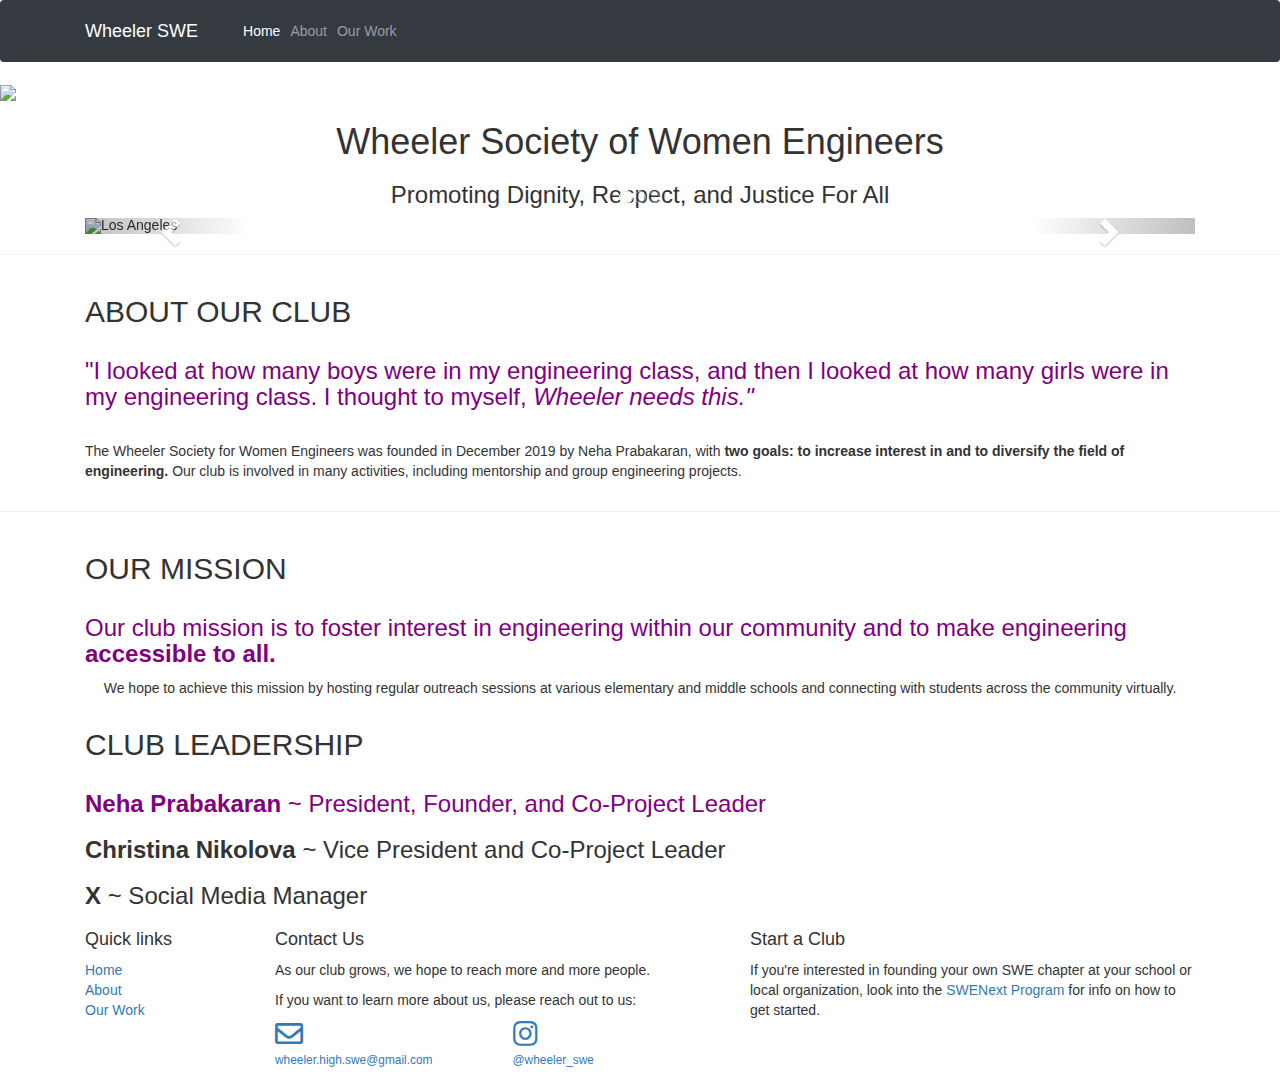
==== about.html @ 07c8a75a "Update about.html" ====
<!DOCTYPE html>
<html lang="en">
    <head>
        <title>About - Wheeler SWE</title>
        <script
  src="https://code.jquery.com/jquery-3.5.1.min.js"
  integrity="sha256-9/aliU8dGd2tb6OSsuzixeV4y/faTqgFtohetphbbj0="
  crossorigin="anonymous"></script>
        <link rel="stylesheet" href="https://stackpath.bootstrapcdn.com/bootstrap/4.5.0/css/bootstrap.min.css">
        <script src="https://stackpath.bootstrapcdn.com/bootstrap/4.5.0/js/bootstrap.min.js"></script>
        <link rel="stylesheet" href="https://cdnjs.cloudflare.com/ajax/libs/font-awesome/5.13.0/css/all.min.css">
        <link rel="stylesheet" href="style.css">
        <meta name="viewport" content="width=device-width, initial-scale=1.0">
        <meta charset="UTF-8">
	    <meta name="viewport" content="width=device-width, initial-scale=1">
	    <script src="https://ajax.googleapis.com/ajax/libs/jquery/3.5.1/jquery.min.js"></script>
	    <script src="https://maxcdn.bootstrapcdn.com/bootstrap/3.4.1/js/bootstrap.min.js"></script>
		<link rel="stylesheet" href="https://maxcdn.bootstrapcdn.com/bootstrap/3.4.1/css/bootstrap.min.css">
    </head>
    <body>
        
		<!-- NAVBAR -->
        <nav class="navbar navbar-expand-lg navbar-dark bg-dark">
            <div class="container">
                <a class="navbar-brand" href="#">Wheeler SWE</a>
                <button class="navbar-toggler" type="button" data-toggle="collapse" data-target="#navToggle" aria-controls="navToggle" aria-expanded="false" aria-label="Toggle navigation">
                    <span class="navbar-toggler-icon"></span>
                </button>
            
                <div class="collapse navbar-collapse" id="navToggle" style="text-align:right">
                    <ul class="navbar-nav ml-auto">
                        <li class="nav-item active">
                            <a class="nav-link" href="#">Home <span class="sr-only">(current)</span></a>
                        </li>
                        <li class="nav-item">
                            <a class="nav-link" href="#">About</a>
                        </li>
                        <li class="nav-item">
                            <a class="nav-link" href="#">Our Work</a>
                        </li>
                    </ul>
                </div>
            </div>
        </nav>

        <!-- SPLASH HEADER -->
        <div class="splash-header">
            <img src="media/pexels-photo-1181263.jpeg">
            <div class="gradient"></div>
            <div class="hero-text" style="text-align:center;">
                <h1>Wheeler Society of Women Engineers</h1>
                <h3>Promoting Dignity, Respect, and Justice For All</h3>
            </div>
        </div>
		
        <!-- CLUB PICTURE SLIDESHOW -->
        <div class="container">
			<div id="myCarousel" class="carousel slide" data-ride="carousel">
			<!-- Indicators -->
			<ol class="carousel-indicators">
			  <li data-target="#myCarousel" data-slide-to="0" class="active"></li>
			  <li data-target="#myCarousel" data-slide-to="1"></li>
			  <li data-target="#myCarousel" data-slide-to="2"></li>
			</ol>

			<!-- Wrapper for slides -->
			<div class="carousel-inner">
			  <div class="item active">
				<img src="https://via.placeholder.com/350x150.png" alt="Los Angeles" style="width:100%;">
			  </div>

			  <div class="item">
				<img src="https://via.placeholder.com/350x150.png" alt="SWE" style="width:100%;">
			  </div>

			  <div class="item">
				<img src="https://via.placeholder.com/350x150.png" alt="New york" style="width:100%;">
			  </div>
			</div>

			<!-- Left and right controls -->
			<a class="left carousel-control" href="#myCarousel" data-slide="prev">
			  <span class="glyphicon glyphicon-chevron-left"></span>
			  <span class="sr-only">Previous</span>
			</a>
			<a class="right carousel-control" href="#myCarousel" data-slide="next">
			  <span class="glyphicon glyphicon-chevron-right"></span>
			  <span class="sr-only">Next</span>
			</a>
			</div>
		</div>
		
		<hr>
		
        <!-- ABOUT OUR CLUB SECTION -->
		<div class="about-engineering container body-section">
			<div class="row">
                <div class="col-md-12">
                    <h2>ABOUT OUR CLUB</h2>
                </div>
            </div>
            <div class="row">
                <div class="col-md-12">
                    <h3 style="color:purple">"I looked at how many boys were in my engineering class, and then I looked at how many girls were in my engineering class. I thought to myself, <i>Wheeler needs this."</i></h3>
                    <br>
                    <p>The Wheeler Society for Women Engineers was founded in December 2019 by Neha Prabakaran, with <b>two goals: to increase interest in and to diversify the field of engineering. </b>Our club is involved in many activities, including mentorship and group engineering projects.</p>
                </div>
            </div>
        </div>

        <hr>

        <!-- OUR MISSION SECTION -->
        <div class="what-we-do container body-section">
            <div class="row">
                <div class="col-md-12">
                    <h2>OUR MISSION</h2>
                </div>
            </div>
            <div class="row">
                <div class="col-md-12">
                    <h3 style="color:purple">Our club mission is to foster interest in engineering within our community and to make engineering <b>accessible to all.</b></h3>
					<p style="text-align:center">We hope to achieve this mission by hosting regular outreach sessions at various elementary and middle schools and connecting with students across the community virtually. </p>
                </div>
            </div>
        </div>
		
		<!-- LEADERSHIP SECTION -->
        <div class="what-we-do container body-section">
            <div class="row">
                <div class="col-md-12">
                    <h2>CLUB LEADERSHIP</h2>
                </div>
            </div>
            <div class="row">
                <div class="col-md-12">
                    <h3 style="color:purple"><b>Neha Prabakaran</b> ~ President, Founder, and Co-Project Leader</h3>
					<h3><b>Christina Nikolova</b> ~ Vice President and Co-Project Leader</h3>
					<h3><b>X</b> ~ Social Media Manager</h3>
                </div>
            </div>
        </div>

        <!-- FOOTER -->
        <footer>
            <div class="container">
                <div class="row">
                    <div class="col-md-2">
                        <h4>Quick links</h4>
                        <a href="#">Home</a>
                        <br>
                        <a href="#">About</a>
                        <br>
                        <a href="#">Our Work</a>
                        <br>
                        <br>
                    </div>
                    <div class="col-md-5">
                        <h4>Contact Us</h4>
                        <p>As our club grows, we hope to reach more and more people.</p>
                        <p>If you want to learn more about us, please reach out to us:</p>
                        <div class="row contact-icons">
                            <div class="col-md-6 contact-icon">
                                <a target="_blank" href="mailto:wheeler.high.swe@gmail.com">
                                    <i class="far fa-envelope fa-2x" aria-hidden="true"></i>
                                    <br>
                                    <small>wheeler.high.swe@gmail.com</small>
                                </a>
                            </div>
                            <div class="col-md-6 contact-icon">
                                <a target="_blank" href="https://www.instagram.com/wheeler_swe/">
                                    <i class="fab fa-instagram fa-2x" aria-hidden="true"></i>
                                    <br>
                                    <small>@wheeler_swe</small>
                                </a>
                            </div>
                        </div>
                        <br>
                    </div>
                    <div class="col-md-5">
                        <h4>Start a Club</h4>
                        <p>If you're interested in founding your own SWE chapter at your school or local organization, look into the <a href="https://swe.org/k-12-outreach/youth-programs/">SWENext Program</a> for info on how to get started.</p>
                    </div>
                </div>
            </div>
        </footer>
    </body>
</html>
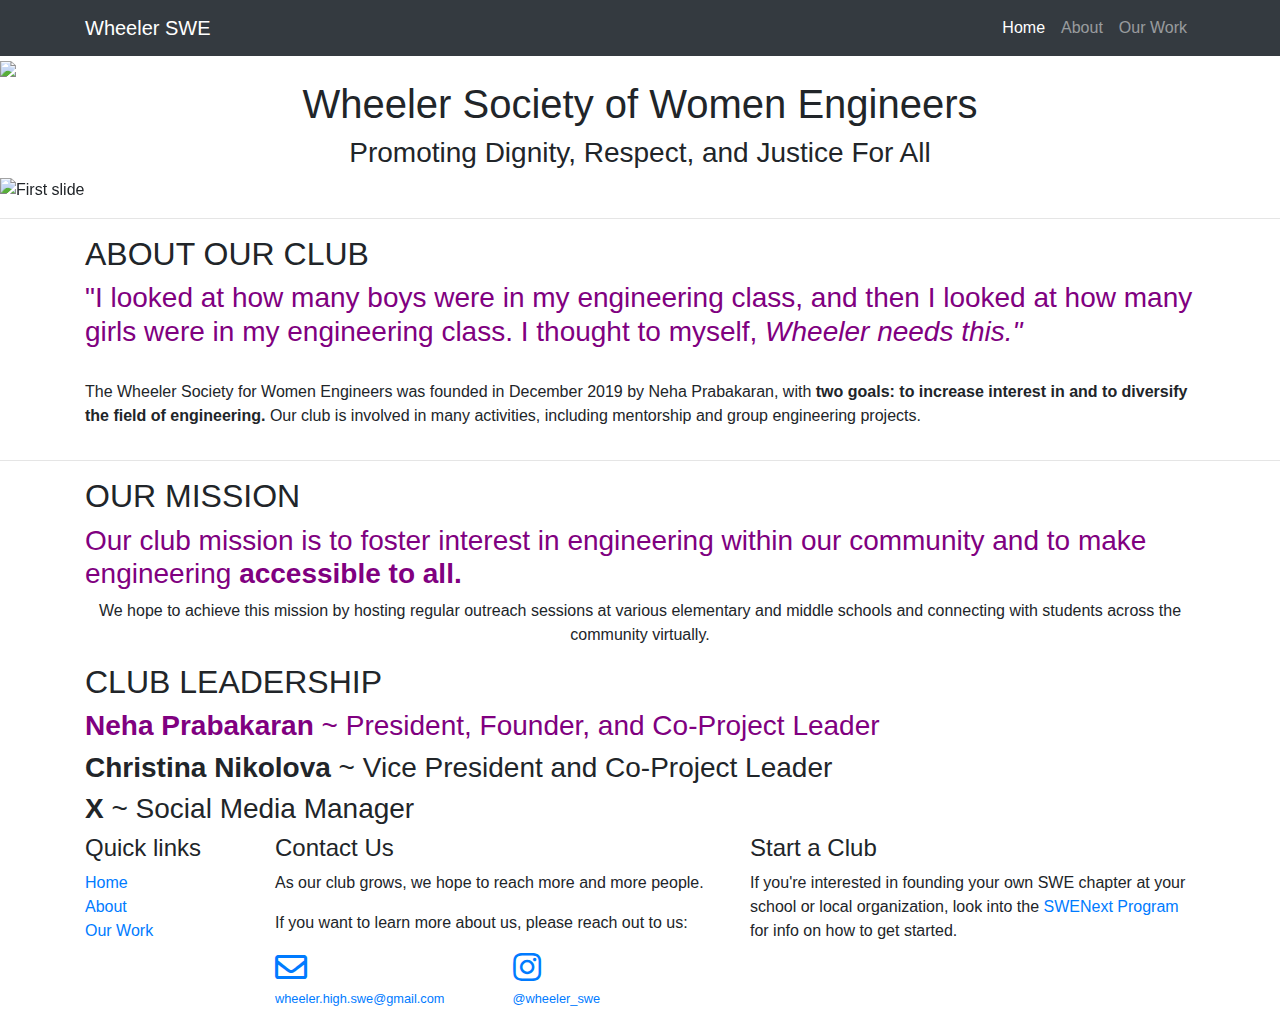
==== commit 3c72c7b6: "Update about.html" ====
--- a/about.html
+++ b/about.html
@@ -9,13 +9,10 @@
         <link rel="stylesheet" href="https://stackpath.bootstrapcdn.com/bootstrap/4.5.0/css/bootstrap.min.css">
         <script src="https://stackpath.bootstrapcdn.com/bootstrap/4.5.0/js/bootstrap.min.js"></script>
         <link rel="stylesheet" href="https://cdnjs.cloudflare.com/ajax/libs/font-awesome/5.13.0/css/all.min.css">
-        <link rel="stylesheet" href="style.css">
         <meta name="viewport" content="width=device-width, initial-scale=1.0">
         <meta charset="UTF-8">
 	    <meta name="viewport" content="width=device-width, initial-scale=1">
-	    <script src="https://ajax.googleapis.com/ajax/libs/jquery/3.5.1/jquery.min.js"></script>
-	    <script src="https://maxcdn.bootstrapcdn.com/bootstrap/3.4.1/js/bootstrap.min.js"></script>
-		<link rel="stylesheet" href="https://maxcdn.bootstrapcdn.com/bootstrap/3.4.1/css/bootstrap.min.css">
+		<link rel="stylesheet" href="style.css">
     </head>
     <body>
         
@@ -54,40 +51,26 @@
         </div>
 		
         <!-- CLUB PICTURE SLIDESHOW -->
-        <div class="container">
-			<div id="myCarousel" class="carousel slide" data-ride="carousel">
-			<!-- Indicators -->
-			<ol class="carousel-indicators">
-			  <li data-target="#myCarousel" data-slide-to="0" class="active"></li>
-			  <li data-target="#myCarousel" data-slide-to="1"></li>
-			  <li data-target="#myCarousel" data-slide-to="2"></li>
-			</ol>
-
-			<!-- Wrapper for slides -->
-			<div class="carousel-inner">
-			  <div class="item active">
-				<img src="https://via.placeholder.com/350x150.png" alt="Los Angeles" style="width:100%;">
-			  </div>
-
-			  <div class="item">
-				<img src="https://via.placeholder.com/350x150.png" alt="SWE" style="width:100%;">
-			  </div>
-
-			  <div class="item">
-				<img src="https://via.placeholder.com/350x150.png" alt="New york" style="width:100%;">
-			  </div>
+        <div id="carouselExampleControls" class="carousel slide" data-ride="carousel">
+		  <div class="carousel-inner">
+			<div class="carousel-item active">
+			  <img class="d-block w-100" src="https://via.placeholder.com/350x150.png" alt="First slide">
 			</div>
-
-			<!-- Left and right controls -->
-			<a class="left carousel-control" href="#myCarousel" data-slide="prev">
-			  <span class="glyphicon glyphicon-chevron-left"></span>
-			  <span class="sr-only">Previous</span>
-			</a>
-			<a class="right carousel-control" href="#myCarousel" data-slide="next">
-			  <span class="glyphicon glyphicon-chevron-right"></span>
-			  <span class="sr-only">Next</span>
-			</a>
+			<div class="carousel-item">
+			  <img class="d-block w-100" src="https://via.placeholder.com/350x150.png" alt="Second slide">
 			</div>
+			<div class="carousel-item">
+			  <img class="d-block w-100" src="https://via.placeholder.com/350x150.png" alt="Third slide">
+			</div>
+		  </div>
+		  <a class="carousel-control-prev" href="#carouselExampleControls" role="button" data-slide="prev">
+			<span class="carousel-control-prev-icon" aria-hidden="true"></span>
+			<span class="sr-only">Previous</span>
+		  </a>
+		  <a class="carousel-control-next" href="#carouselExampleControls" role="button" data-slide="next">
+			<span class="carousel-control-next-icon" aria-hidden="true"></span>
+			<span class="sr-only">Next</span>
+		  </a>
 		</div>
 		
 		<hr>
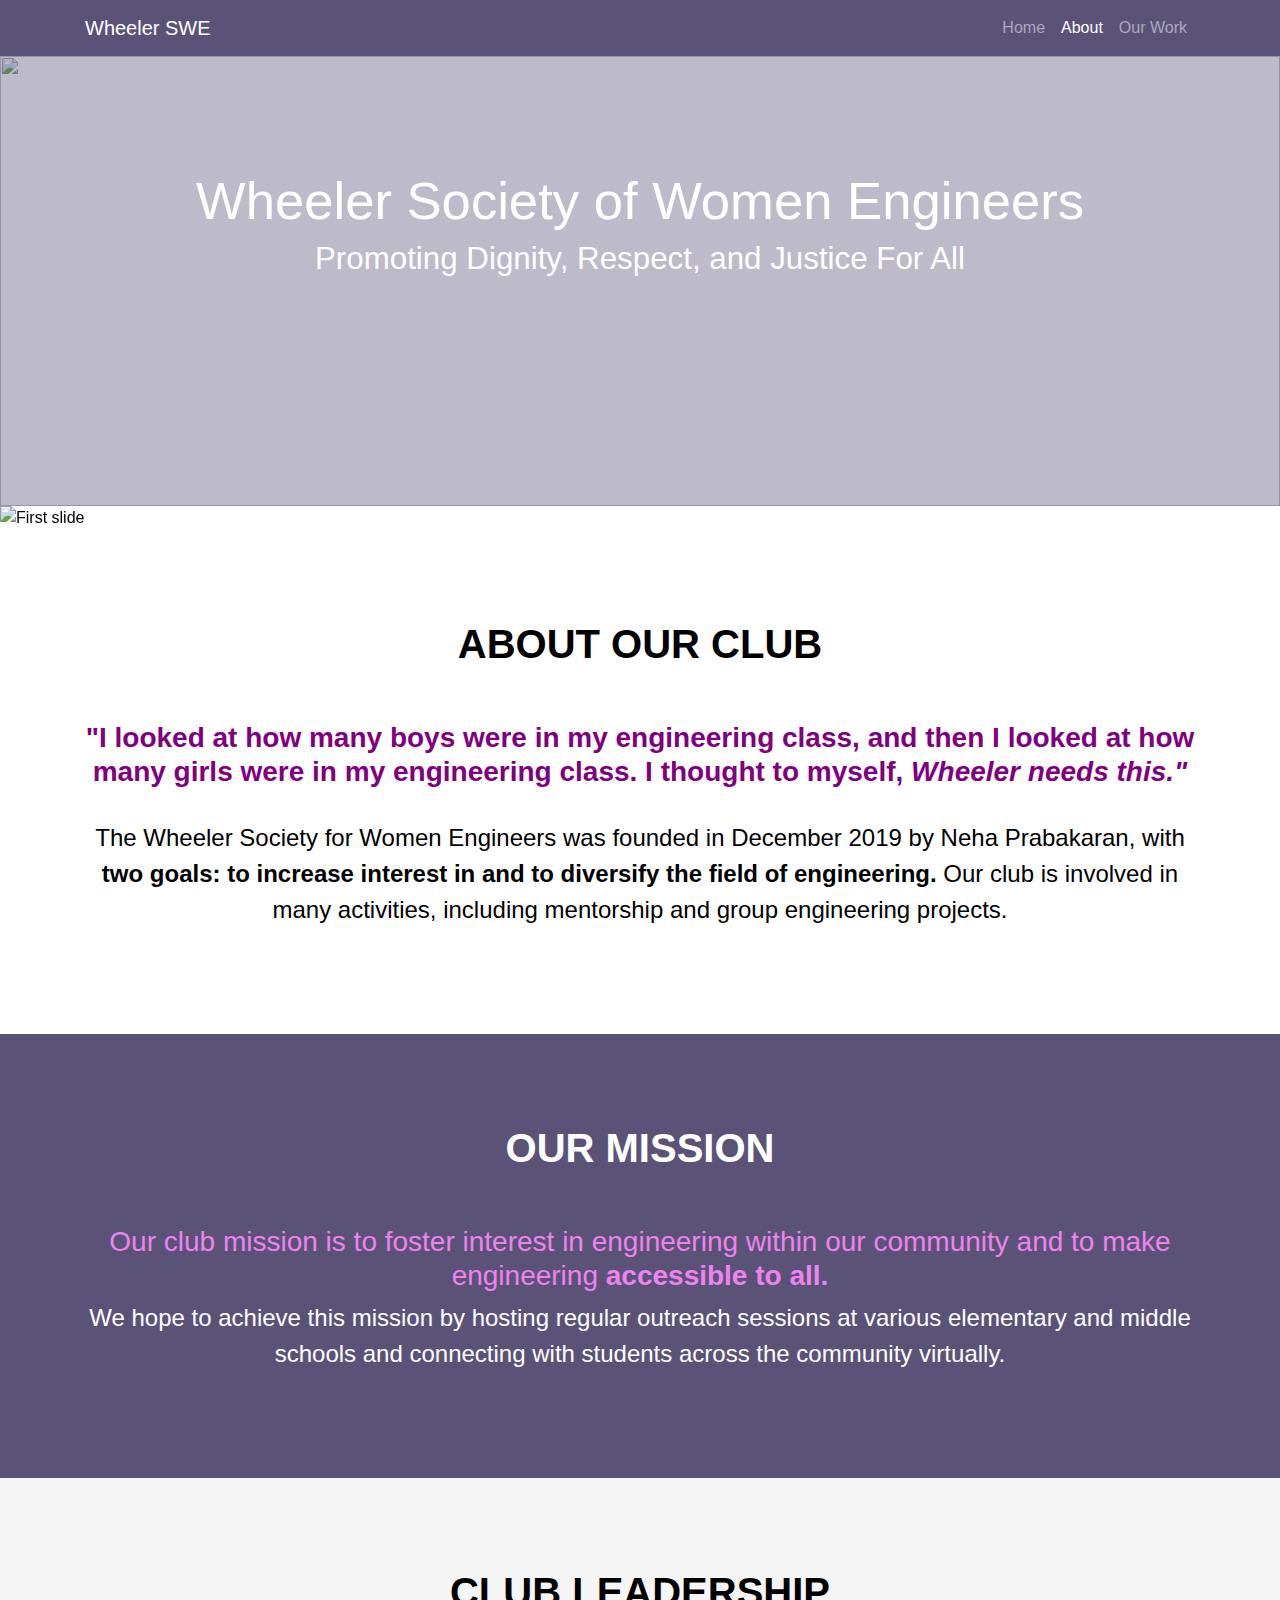
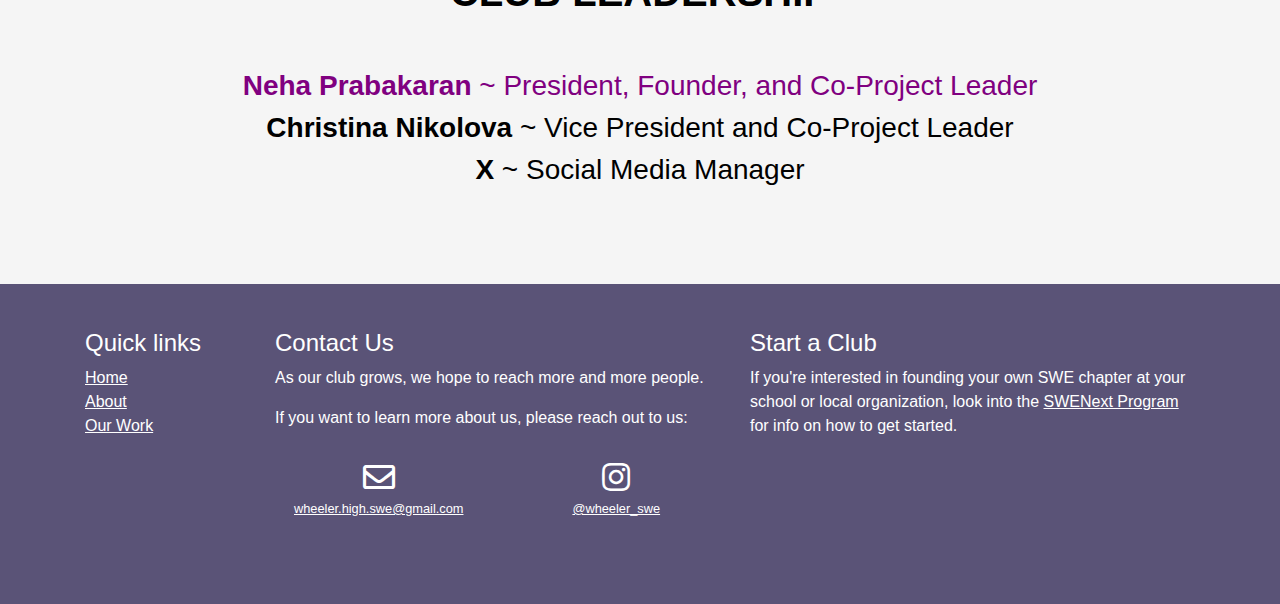
==== commit 8bce8789: "added background colors" ====
--- a/about.html
+++ b/about.html
@@ -17,23 +17,23 @@
     <body>
         
 		<!-- NAVBAR -->
-        <nav class="navbar navbar-expand-lg navbar-dark bg-dark">
+        <nav class="navbar fixed-top navbar-expand-lg navbar-dark bg-dark">
             <div class="container">
                 <a class="navbar-brand" href="#">Wheeler SWE</a>
                 <button class="navbar-toggler" type="button" data-toggle="collapse" data-target="#navToggle" aria-controls="navToggle" aria-expanded="false" aria-label="Toggle navigation">
                     <span class="navbar-toggler-icon"></span>
                 </button>
             
-                <div class="collapse navbar-collapse" id="navToggle" style="text-align:right">
+                <div class="collapse navbar-collapse" id="navToggle">
                     <ul class="navbar-nav ml-auto">
+                        <li class="nav-item">
+                            <a class="nav-link" href="index.html">Home</a>
+                        </li>
                         <li class="nav-item active">
-                            <a class="nav-link" href="#">Home <span class="sr-only">(current)</span></a>
+                            <a class="nav-link" href="about.html">About <span class="sr-only">(current)</span></a>
                         </li>
                         <li class="nav-item">
-                            <a class="nav-link" href="#">About</a>
-                        </li>
-                        <li class="nav-item">
-                            <a class="nav-link" href="#">Our Work</a>
+                            <a class="nav-link" href="portfolio.html">Our Work</a>
                         </li>
                     </ul>
                 </div>
@@ -49,7 +49,8 @@
                 <h3>Promoting Dignity, Respect, and Justice For All</h3>
             </div>
         </div>
-		
+	
+	    
         <!-- CLUB PICTURE SLIDESHOW -->
         <div id="carouselExampleControls" class="carousel slide" data-ride="carousel">
 		  <div class="carousel-inner">
@@ -73,7 +74,6 @@
 		  </a>
 		</div>
 		
-		<hr>
 		
         <!-- ABOUT OUR CLUB SECTION -->
 		<div class="about-engineering container body-section">
@@ -91,38 +91,42 @@
             </div>
         </div>
 
-        <hr>
-
         <!-- OUR MISSION SECTION -->
-        <div class="what-we-do container body-section">
-            <div class="row">
-                <div class="col-md-12">
-                    <h2>OUR MISSION</h2>
+        <div class="background-purple">
+            <div class="what-we-do container body-section">
+                <div class="row">
+                    <div class="col-md-12">
+                        <h2>OUR MISSION</h2>
+                    </div>
                 </div>
-            </div>
-            <div class="row">
-                <div class="col-md-12">
-                    <h3 style="color:purple">Our club mission is to foster interest in engineering within our community and to make engineering <b>accessible to all.</b></h3>
-					<p style="text-align:center">We hope to achieve this mission by hosting regular outreach sessions at various elementary and middle schools and connecting with students across the community virtually. </p>
+                <div class="row">
+                    <div class="col-md-12">
+                        <h3 style="color:violet">Our club mission is to foster interest in engineering within our community and to make engineering <b>accessible to all.</b></h3>
+                        <p style="text-align:center">We hope to achieve this mission by hosting regular outreach sessions at various elementary and middle schools and connecting with students across the community virtually. </p>
+                    </div>
                 </div>
             </div>
         </div>
+        
 		
-		<!-- LEADERSHIP SECTION -->
-        <div class="what-we-do container body-section">
-            <div class="row">
-                <div class="col-md-12">
-                    <h2>CLUB LEADERSHIP</h2>
+        <!-- LEADERSHIP SECTION -->
+        <div class="background-whitesmoke">
+            <div class="what-we-do container body-section">
+                <div class="row">
+                    <div class="col-md-12">
+                        <h2>CLUB LEADERSHIP</h2>
+                    </div>
                 </div>
-            </div>
-            <div class="row">
-                <div class="col-md-12">
-                    <h3 style="color:purple"><b>Neha Prabakaran</b> ~ President, Founder, and Co-Project Leader</h3>
-					<h3><b>Christina Nikolova</b> ~ Vice President and Co-Project Leader</h3>
-					<h3><b>X</b> ~ Social Media Manager</h3>
+                <div class="row">
+                    <div class="col-md-12">
+                        <h3 style="color:purple"><b>Neha Prabakaran</b> ~ President, Founder, and Co-Project Leader</h3>
+                        <h3><b>Christina Nikolova</b> ~ Vice President and Co-Project Leader</h3>
+                        <h3><b>X</b> ~ Social Media Manager</h3>
+                    </div>
                 </div>
             </div>
         </div>
+        
 
         <!-- FOOTER -->
         <footer>
--- a/style.css
+++ b/style.css
@@ -0,0 +1,158 @@
+body, html {
+    margin: 0;
+    padding: 0;
+    color: black;
+}
+.navbar {
+    background-color: rgba(90,83,119,1) !important;
+    color: white !important;
+    z-index: 100;
+}
+.splash-header {
+    margin-top: 56px;
+    position: relative;
+    height: 50vh;
+    width: 100%;
+}
+.splash-header img {
+    width: 100%;
+    object-fit: cover;
+    height: 100%;
+    position: absolute;
+}
+.splash-header .gradient {
+    background-color: rgba(90,83,119,.4);
+    width: 100%;
+    height: 100%;
+    position: absolute;
+}
+.splash-header .hero-text {
+    position: absolute;
+    color: white;
+    left: 50%;
+    top: 25%;
+    transform: translate(-50%, 0%);
+    width: 75%;
+    text-align: center;
+}
+.splash-header .hero-text h1 {
+    font-size: calc(30px + (60 - 30) * ((100vw - 300px) / (1600 - 300)));
+}
+.splash-header .hero-text h3 {
+    font-size: calc(20px + (35 - 20) * ((100vw - 300px) / (1600 - 300)));
+}
+@media only screen and (max-width: 767px) {
+    .splash-header .hero-text {
+        top: 20%;
+    }
+    .splash-header .hero-text h1 {
+        font-size: 2rem;
+    }
+    .splash-header .hero-text h3 {
+        font-size: 1.5rem;
+    }
+}
+@media only screen and (max-width: 400px) {
+    .splash-header .hero-text {
+        top: 15%;
+    }
+}
+footer {
+    background-color: rgba(90,83,119,1);
+    color: white;
+    padding: 5vh 0;
+}
+footer ul {
+    list-style: none;
+}
+footer a {
+    color: inherit;
+    text-decoration: underline;
+}
+footer a:hover, footer a:focus {
+    color: rgba(255, 255, 255, 0.75);
+    text-decoration: underline;
+}
+footer .contact-icons {
+    text-align: center;
+}
+footer .contact-icons .contact-icon {
+    margin: 15px auto;
+}
+
+
+.body-section h2 {
+    text-align: center;
+    font-size: 2.5rem;
+    font-weight: 900;
+}
+.body-section h3 {
+    text-align: center;
+}
+
+
+.body-section img {
+    display: block;
+    text-align: center;
+    margin: 0 auto;
+    max-width: 100%;
+}
+.body-section img.img-thumbnail {
+    margin: 5px auto;
+}
+@media only screen and (max-width: 320px) {
+    .body-section h2 {
+        font-size: 2.25rem;
+    }
+}
+
+.body-section.why-swe.why-swe-item {
+    
+    display: flex;
+    align-items:center;
+}
+
+.body-section.what-we-do .see-more-btn {
+    color: rgba(90,83,119,1);
+    font-size: 20px;
+    font-weight: 600;
+    background-color: white;
+    border: 2px solid rgba(90,83,119,1);
+    transition: all 0.2s ease-in;
+    margin: 0 auto;
+    display: block;
+}
+.body-section.what-we-do .see-more-btn:hover {
+    color: white;
+    background-color: rgba(90,83,119,1);
+}
+
+.body-section.about-engineering h3 {
+    font-weight: 600;
+}
+.body-section p {
+    font-size: 1.5rem;
+    text-align: center;
+}
+.body-section.what-we-do p {
+    text-align: left;
+}
+
+.background-purple {
+    background-color: rgba(90,83,119,1);
+    color: white !important;
+}
+.background-whitesmoke {
+    background-color: whitesmoke;
+    color: black;
+}
+
+.body-section .row {
+    /* fallback */
+    margin: 30px auto;
+    
+    margin: 5vh auto;
+}
+.body-section {
+    padding: 5vh 0;
+}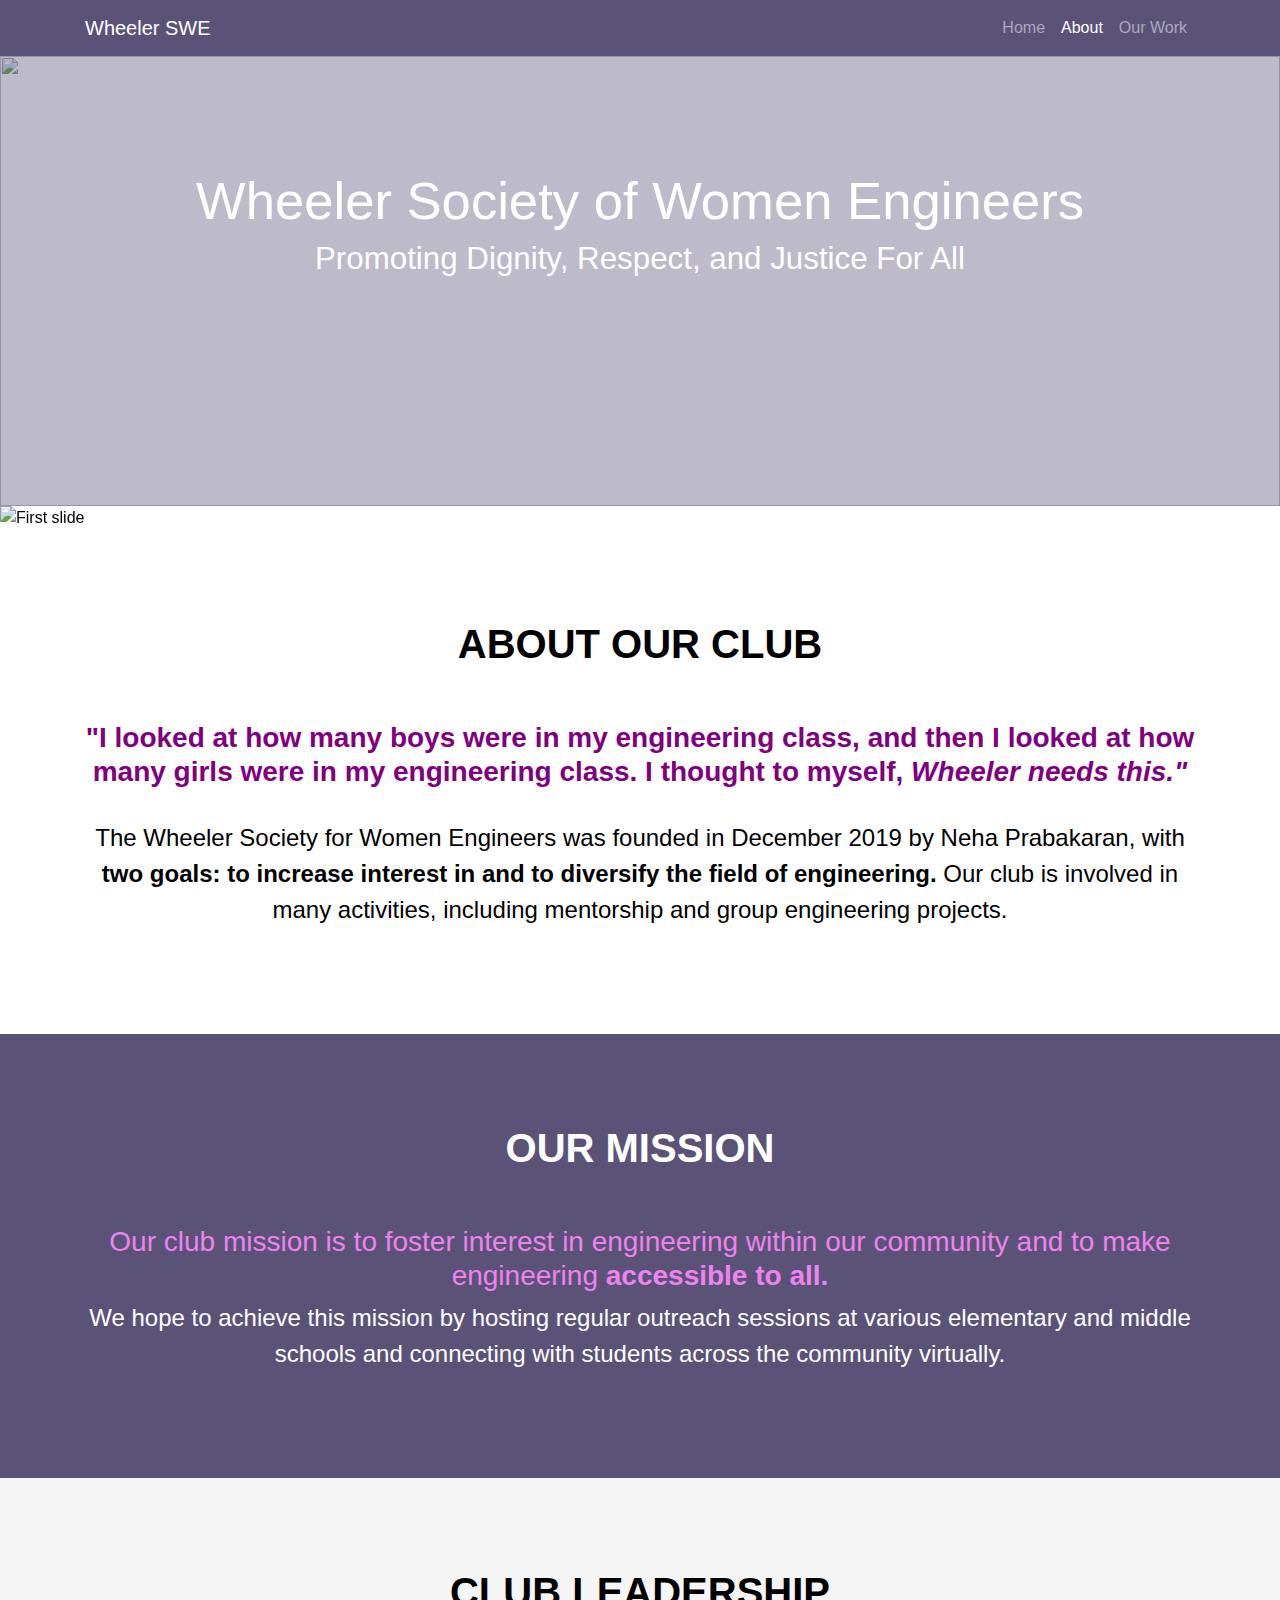
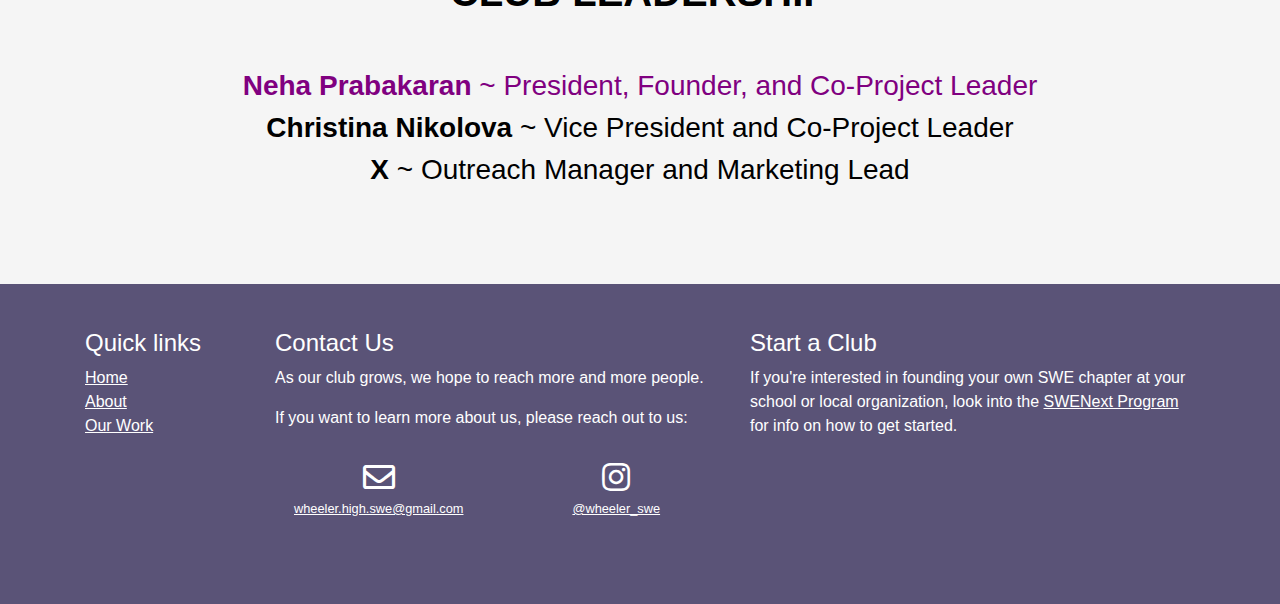
==== commit f4515ddd: "Update about.html" ====
--- a/about.html
+++ b/about.html
@@ -121,7 +121,7 @@
                     <div class="col-md-12">
                         <h3 style="color:purple"><b>Neha Prabakaran</b> ~ President, Founder, and Co-Project Leader</h3>
                         <h3><b>Christina Nikolova</b> ~ Vice President and Co-Project Leader</h3>
-                        <h3><b>X</b> ~ Social Media Manager</h3>
+                        <h3><b>X</b> ~ Outreach Manager and Marketing Lead</h3>
                     </div>
                 </div>
             </div>
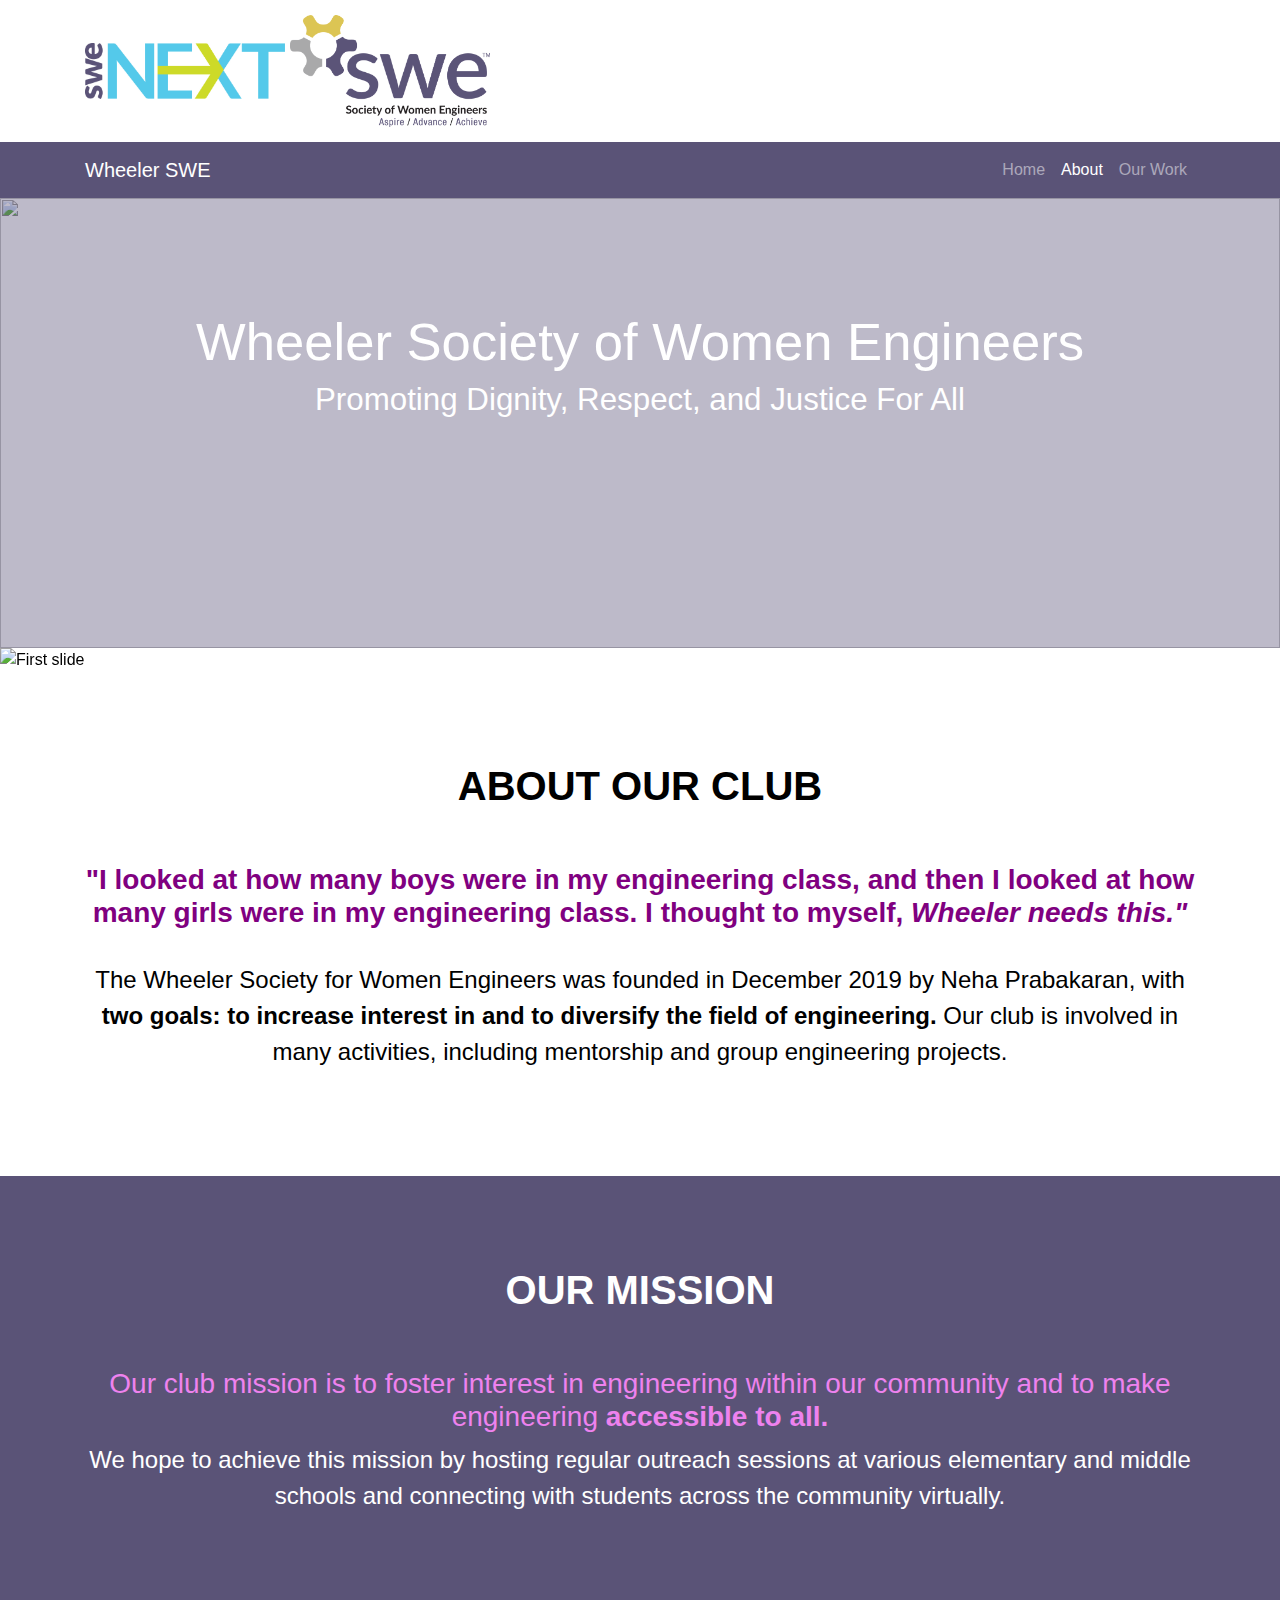
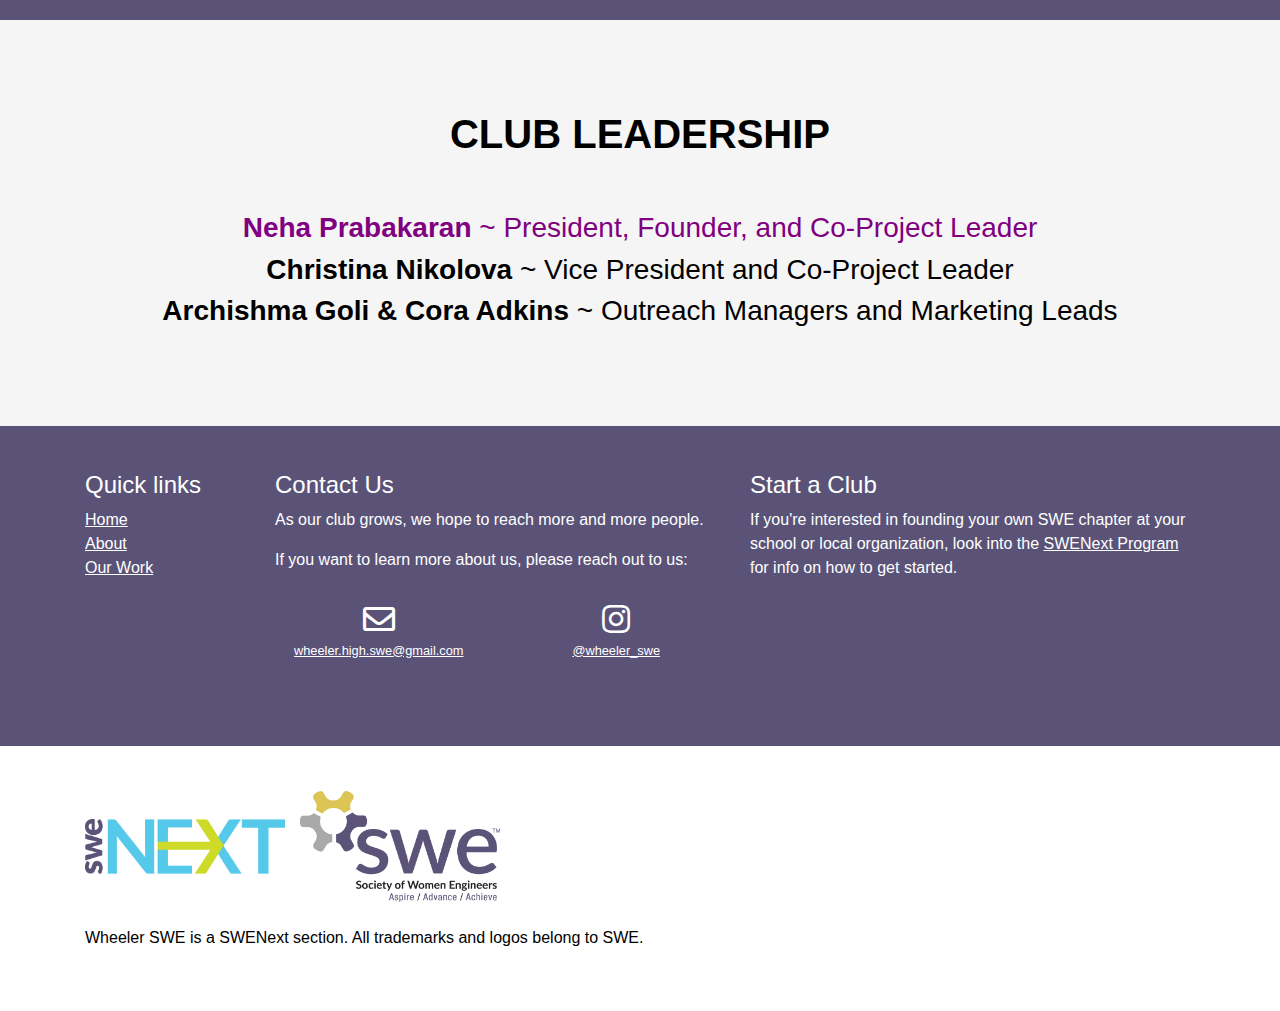
==== commit 165d5f32: "branding" ====
--- a/about.html
+++ b/about.html
@@ -15,11 +15,18 @@
 		<link rel="stylesheet" href="style.css">
     </head>
     <body>
-        
-		<!-- NAVBAR -->
-        <nav class="navbar fixed-top navbar-expand-lg navbar-dark bg-dark">
+        <!-- NAVBAR -->
+        <div class="logo-container">
+            <div class="container d-flex align-items-center">
+                <img src="media/logos/SWE NEXT LOGO PMS.jpg">
+                <img src="media/logos/SWE_Full_Master_Brand_COLOR.png">
+            </div>
+        </div>
+        <nav class="navbar navbar-expand-lg navbar-dark bg-dark">
             <div class="container">
-                <a class="navbar-brand" href="#">Wheeler SWE</a>
+                <a class="navbar-brand" href="#">
+                    Wheeler SWE
+                </a>
                 <button class="navbar-toggler" type="button" data-toggle="collapse" data-target="#navToggle" aria-controls="navToggle" aria-expanded="false" aria-label="Toggle navigation">
                     <span class="navbar-toggler-icon"></span>
                 </button>
@@ -84,7 +91,7 @@
             </div>
             <div class="row">
                 <div class="col-md-12">
-                    <h3 style="color:purple">"I looked at how many boys were in my engineering class, and then I looked at how many girls were in my engineering class. I thought to myself, <i>Wheeler needs this."</i></h3>
+                    <h3 class="purple-text">"I looked at how many boys were in my engineering class, and then I looked at how many girls were in my engineering class. I thought to myself, <i>Wheeler needs this."</i></h3>
                     <br>
                     <p>The Wheeler Society for Women Engineers was founded in December 2019 by Neha Prabakaran, with <b>two goals: to increase interest in and to diversify the field of engineering. </b>Our club is involved in many activities, including mentorship and group engineering projects.</p>
                 </div>
@@ -101,7 +108,7 @@
                 </div>
                 <div class="row">
                     <div class="col-md-12">
-                        <h3 style="color:violet">Our club mission is to foster interest in engineering within our community and to make engineering <b>accessible to all.</b></h3>
+                        <h3 class="pink-text">Our club mission is to foster interest in engineering within our community and to make engineering <b>accessible to all.</b></h3>
                         <p style="text-align:center">We hope to achieve this mission by hosting regular outreach sessions at various elementary and middle schools and connecting with students across the community virtually. </p>
                     </div>
                 </div>
@@ -119,9 +126,9 @@
                 </div>
                 <div class="row">
                     <div class="col-md-12">
-                        <h3 style="color:purple"><b>Neha Prabakaran</b> ~ President, Founder, and Co-Project Leader</h3>
+                        <h3 class="purple-text"><b>Neha Prabakaran</b> ~ President, Founder, and Co-Project Leader</h3>
                         <h3><b>Christina Nikolova</b> ~ Vice President and Co-Project Leader</h3>
-                        <h3><b>X</b> ~ Outreach Manager and Marketing Lead</h3>
+                        <h3><b>Archishma Goli & Cora Adkins</b> ~ Outreach Managers and Marketing Leads</h3>
                     </div>
                 </div>
             </div>
@@ -134,11 +141,11 @@
                 <div class="row">
                     <div class="col-md-2">
                         <h4>Quick links</h4>
-                        <a href="#">Home</a>
+                        <a href="index.html">Home</a>
                         <br>
-                        <a href="#">About</a>
+                        <a href="about.html">About</a>
                         <br>
-                        <a href="#">Our Work</a>
+                        <a href="portfolio.html">Our Work</a>
                         <br>
                         <br>
                     </div>
@@ -171,5 +178,19 @@
                 </div>
             </div>
         </footer>
+        <footer class="footer-brand">
+            <div class="container">
+                <div class="row">
+                    <div class="col-md-12">
+                        <a target="_blank" href="https://swe.org/">
+                            <img src="media/logos/SWE NEXT LOGO PMS.jpg" /><img src="media/logos/SWE_Full_Master_Brand_COLOR.png" />
+                        </a>
+                        <br>
+                        <br>
+                        <p>Wheeler SWE is a SWENext section. All trademarks and logos belong to SWE.</p>
+                    </div>
+                </div>
+            </div>
+        </footer>
     </body>
 </html>
--- a/style.css
+++ b/style.css
@@ -4,12 +4,38 @@
     color: black;
 }
 .navbar {
-    background-color: rgba(90,83,119,1) !important;
+    background-color: #5A5377 !important;
     color: white !important;
     z-index: 100;
+    position: -webkit-sticky; 
+    position: sticky; 
+    top: 0;
+}
+.logo-container {
+    background-color: white; 
+    padding: 15px;
+    width: 100%;
+    position: relative;
+}
+.logo-container img {
+    width: 200px;
+    margin-right: 5px;
+}
+@media only screen and (max-width: 450px) {
+    .logo-container {
+        padding: 15px 0;
+    }
+    .logo-container .container {
+        display: block !important;
+        padding: 0 5px;
+    }
+    .logo-container img {
+        clear: left;
+        display: block;
+        margin: 5px auto;
+    }
 }
 .splash-header {
-    margin-top: 56px;
     position: relative;
     height: 50vh;
     width: 100%;
@@ -21,7 +47,7 @@
     position: absolute;
 }
 .splash-header .gradient {
-    background-color: rgba(90,83,119,.4);
+    background-color:  rgba(90,83,119,.4);
     width: 100%;
     height: 100%;
     position: absolute;
@@ -58,7 +84,7 @@
     }
 }
 footer {
-    background-color: rgba(90,83,119,1);
+    background-color: #5A5377;
     color: white;
     padding: 5vh 0;
 }
@@ -78,6 +104,14 @@
 }
 footer .contact-icons .contact-icon {
     margin: 15px auto;
+}
+.footer-brand {
+    background-color: white;
+    color: black;
+}
+.footer-brand img {
+    margin-right: 15px;
+    width: 200px;
 }
 
 
@@ -113,18 +147,18 @@
 }
 
 .body-section.what-we-do .see-more-btn {
-    color: rgba(90,83,119,1);
+    color: #5A5377;
     font-size: 20px;
     font-weight: 600;
     background-color: white;
-    border: 2px solid rgba(90,83,119,1);
+    border: 2px solid #5A5377;
     transition: all 0.2s ease-in;
     margin: 0 auto;
     display: block;
 }
 .body-section.what-we-do .see-more-btn:hover {
     color: white;
-    background-color: rgba(90,83,119,1);
+    background-color: #5A5377;
 }
 
 .body-section.about-engineering h3 {
@@ -138,9 +172,10 @@
     text-align: left;
 }
 
+
 .background-purple {
-    background-color: rgba(90,83,119,1);
-    color: white !important;
+    background-color:#5A5377;
+    color: white;
 }
 .background-whitesmoke {
     background-color: whitesmoke;
@@ -155,4 +190,26 @@
 }
 .body-section {
     padding: 5vh 0;
-}+}
+
+.top{
+  text-align: center;
+}
+
+.description{
+  font-weight: bold;
+  background-color: rgba(90,83,119,.4);
+}
+
+.word{
+  margin-bottom: 10px;
+  padding-top: -50px;
+}
+
+
+.purple-text {
+    color: purple;
+}
+.pink-text {
+    color: violet;
+}
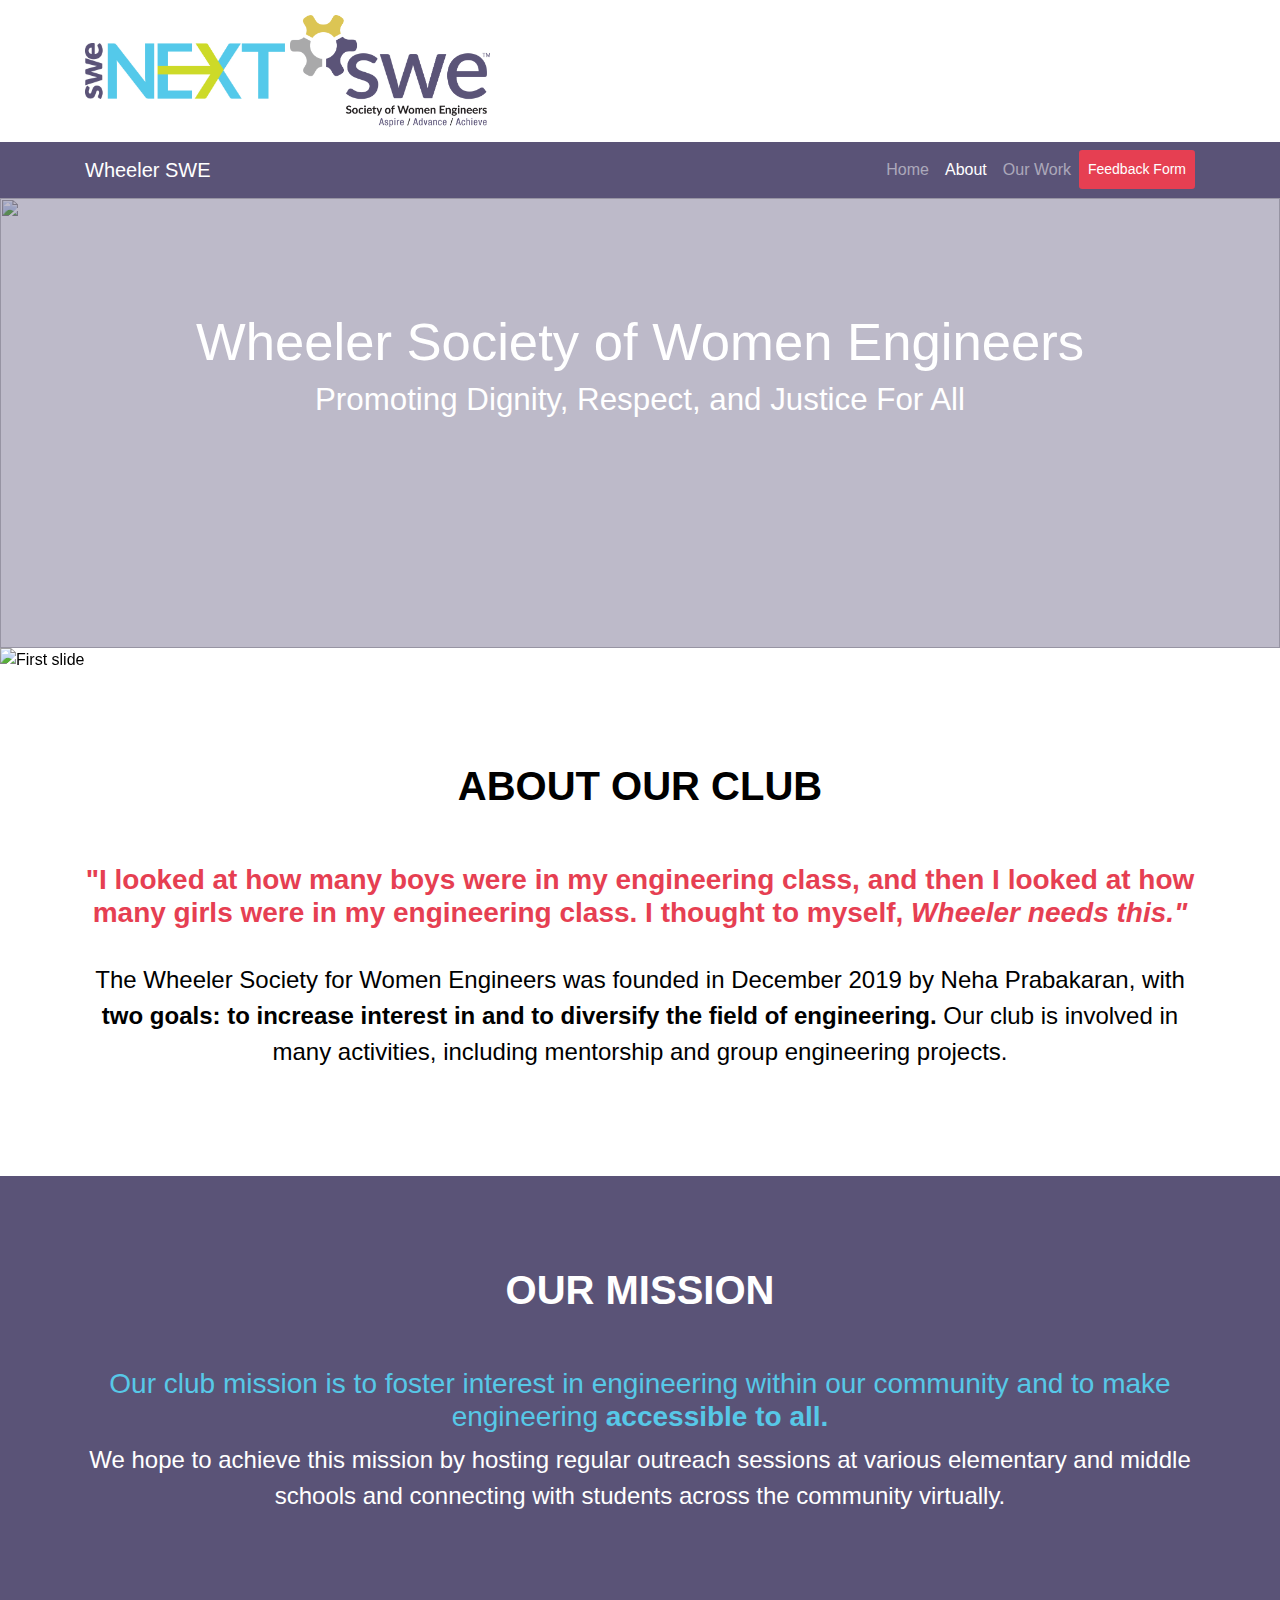
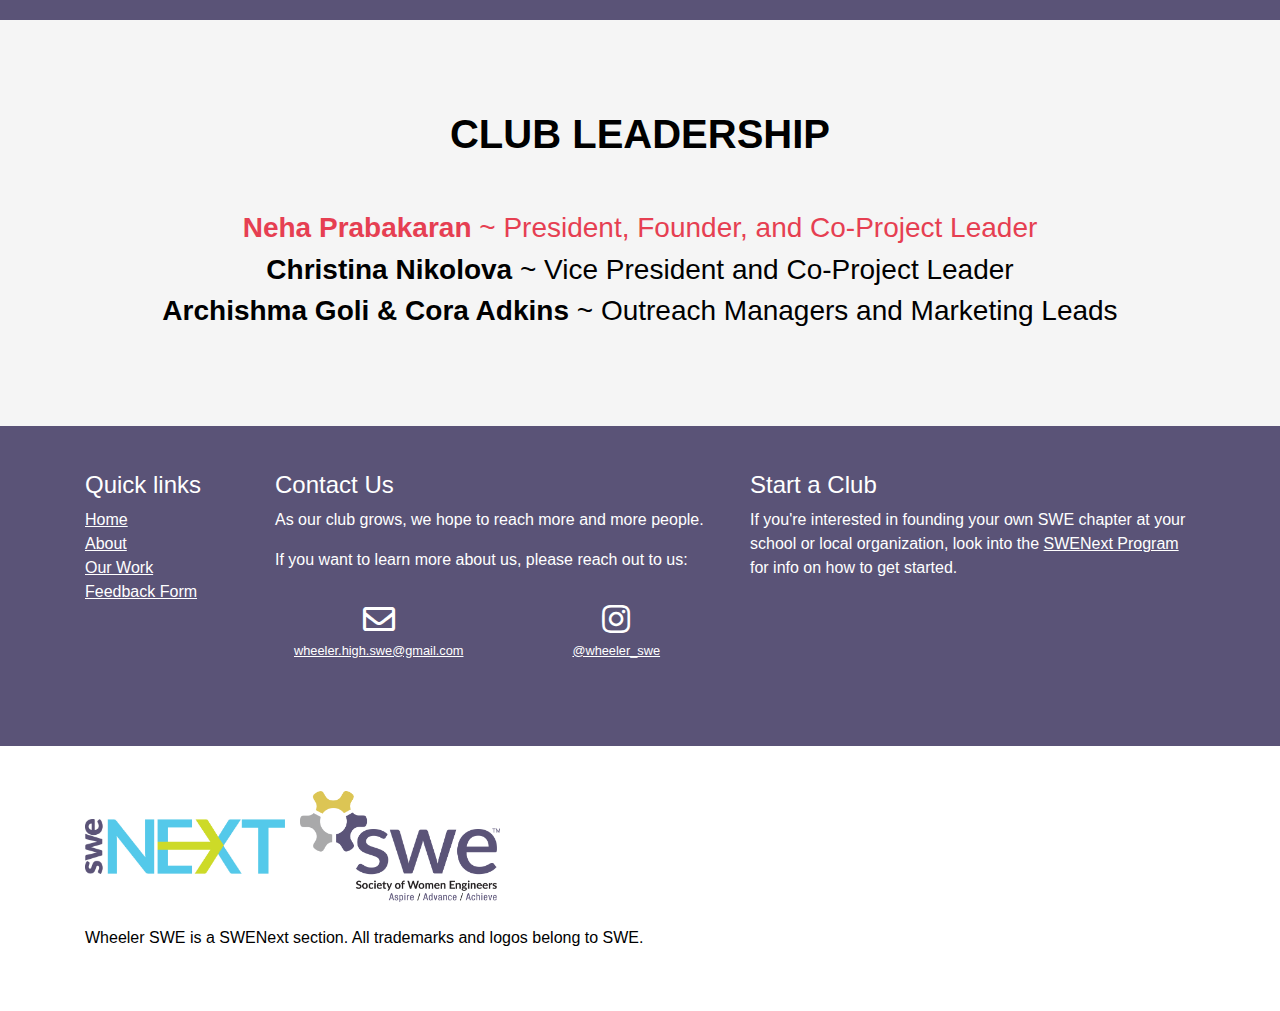
==== commit a788d378: "feedback form" ====
--- a/about.html
+++ b/about.html
@@ -24,7 +24,7 @@
         </div>
         <nav class="navbar navbar-expand-lg navbar-dark bg-dark">
             <div class="container">
-                <a class="navbar-brand" href="#">
+                <a class="navbar-brand" href="index.html">
                     Wheeler SWE
                 </a>
                 <button class="navbar-toggler" type="button" data-toggle="collapse" data-target="#navToggle" aria-controls="navToggle" aria-expanded="false" aria-label="Toggle navigation">
@@ -41,6 +41,9 @@
                         </li>
                         <li class="nav-item">
                             <a class="nav-link" href="portfolio.html">Our Work</a>
+                        </li>
+                        <li class="nav-item">
+                            <a class="feedback-btn btn nav-link text-white btn-sm" href="feedback.html">Feedback Form</a>
                         </li>
                     </ul>
                 </div>
@@ -147,6 +150,8 @@
                         <br>
                         <a href="portfolio.html">Our Work</a>
                         <br>
+                        <a href="feedback.html">Feedback Form</a>
+                        <br>
                         <br>
                     </div>
                     <div class="col-md-5">
--- a/style.css
+++ b/style.css
@@ -192,24 +192,48 @@
     padding: 5vh 0;
 }
 
-.top{
+.purple-text {
+    color: #E63F52;
+}
+.pink-text {
+    color: #57C8E7;
+}
+
+.feedback-btn {
+    background-color: #E63F52;
+    transition: border .3s;
+}
+.feedback-btn:hover, .feedback-btn.active {
+    border: 1px solid white;
+}
+
+.top {
   text-align: center;
 }
 
-.description{
-  font-weight: bold;
-  background-color: rgba(90,83,119,.4);
-}
-
-.word{
+.description {
+    font-weight: bold;
+    background-color: rgba(90,83,119,.4);
+    margin-left: 20px;
+    margin-right: 500px;
+    font-size: 20px;
+    font-style: italic
+}
+
+.caption {
+  margin-left: 25px;
+  font-size: 15px;
+  margin-top:-5px;
+}
+
+.word {
   margin-bottom: 10px;
   padding-top: -50px;
 }
-
-
-.purple-text {
-    color: purple;
-}
-.pink-text {
-    color: violet;
-}
+#our-work.splash-header {
+    margin-top: 20px;
+    position: relative;
+    height: 25vh;
+    width: 100%;
+    margin-bottom: 20px;
+}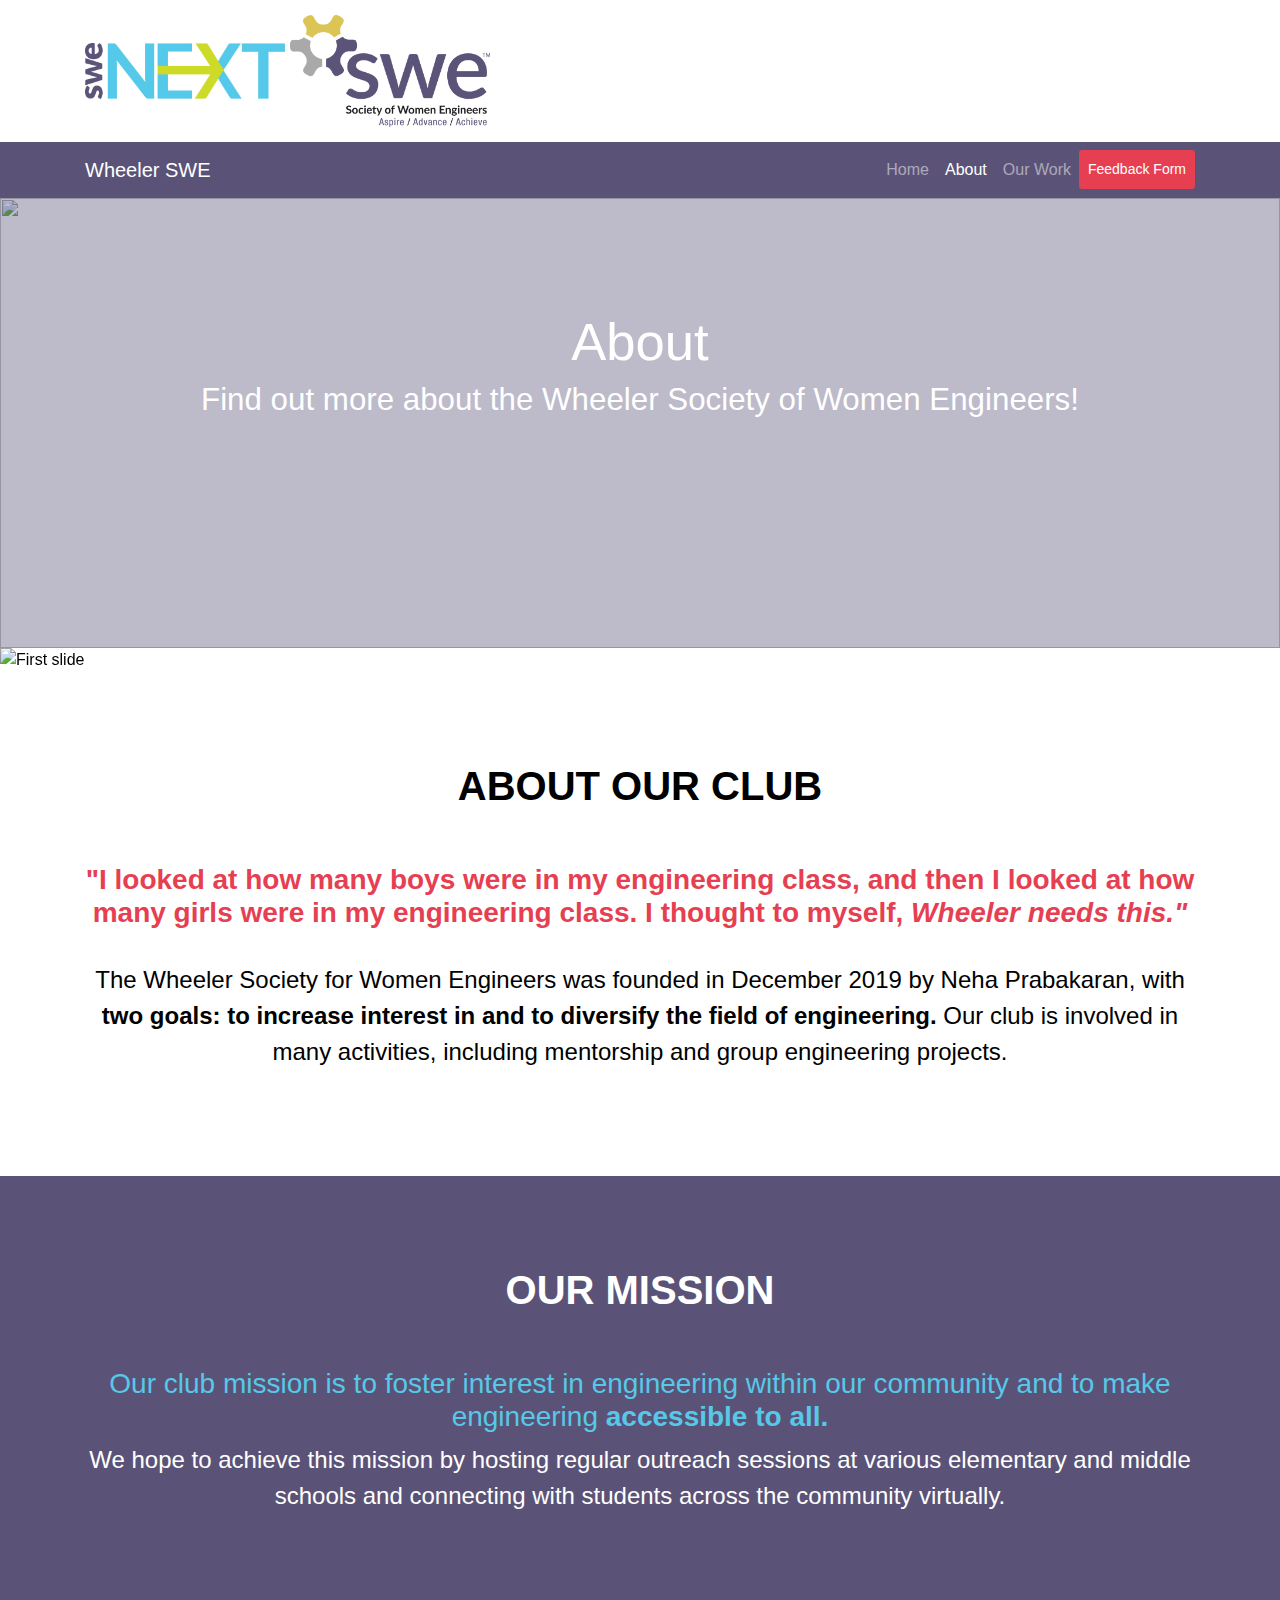
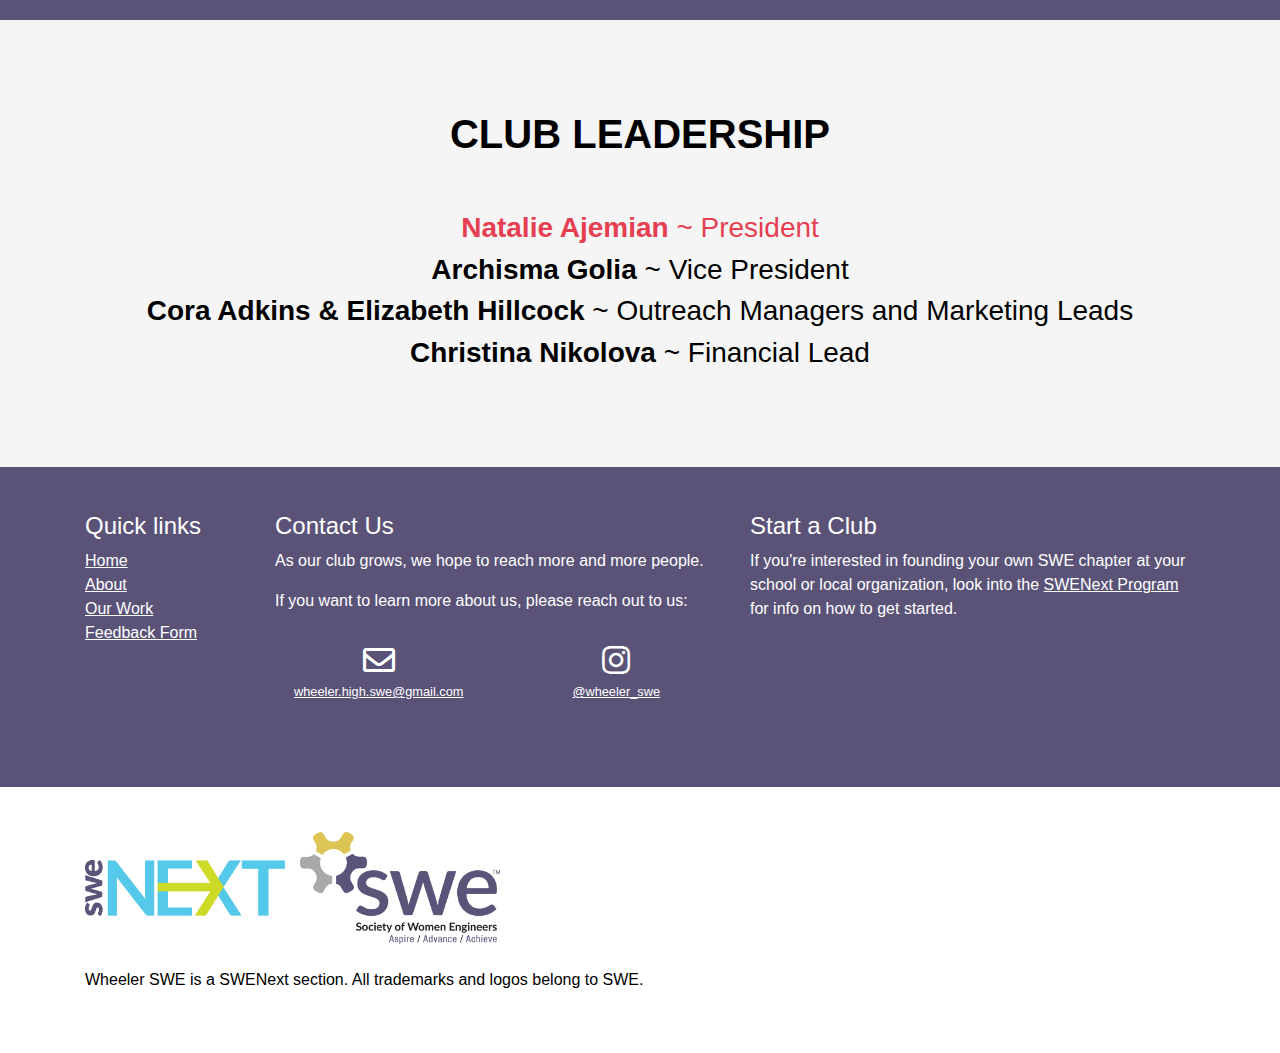
==== commit 1f0f1b52: "Update about.html" ====
--- a/about.html
+++ b/about.html
@@ -40,7 +40,7 @@
                             <a class="nav-link" href="about.html">About <span class="sr-only">(current)</span></a>
                         </li>
                         <li class="nav-item">
-                            <a class="nav-link" href="portfolio.html">Our Work</a>
+                            <a class="nav-link" href="projects.html">Our Work</a>
                         </li>
                         <li class="nav-item">
                             <a class="feedback-btn btn nav-link text-white btn-sm" href="feedback.html">Feedback Form</a>
@@ -55,33 +55,35 @@
             <img src="media/pexels-photo-1181263.jpeg">
             <div class="gradient"></div>
             <div class="hero-text" style="text-align:center;">
-                <h1>Wheeler Society of Women Engineers</h1>
-                <h3>Promoting Dignity, Respect, and Justice For All</h3>
-            </div>
-        </div>
+                <h1>About</h1>
+                <h3>Find out more about the Wheeler Society of Women Engineers!</h3>
+            </div>
+        </div>
+
+
 	
 	    
         <!-- CLUB PICTURE SLIDESHOW -->
         <div id="carouselExampleControls" class="carousel slide" data-ride="carousel">
-		  <div class="carousel-inner">
-			<div class="carousel-item active">
-			  <img class="d-block w-100" src="https://via.placeholder.com/350x150.png" alt="First slide">
-			</div>
-			<div class="carousel-item">
-			  <img class="d-block w-100" src="https://via.placeholder.com/350x150.png" alt="Second slide">
-			</div>
-			<div class="carousel-item">
-			  <img class="d-block w-100" src="https://via.placeholder.com/350x150.png" alt="Third slide">
-			</div>
-		  </div>
-		  <a class="carousel-control-prev" href="#carouselExampleControls" role="button" data-slide="prev">
-			<span class="carousel-control-prev-icon" aria-hidden="true"></span>
-			<span class="sr-only">Previous</span>
-		  </a>
-		  <a class="carousel-control-next" href="#carouselExampleControls" role="button" data-slide="next">
-			<span class="carousel-control-next-icon" aria-hidden="true"></span>
-			<span class="sr-only">Next</span>
-		  </a>
+            <div class="carousel-inner">
+                <div class="carousel-item active">
+                    <img class="d-block w-100" src="https://via.placeholder.com/350x150.png" alt="First slide">
+                </div>
+                <div class="carousel-item">
+                    <img class="d-block w-100" src="https://via.placeholder.com/350x150.png" alt="Second slide">
+                </div>
+                <div class="carousel-item">
+                    <img class="d-block w-100" src="https://via.placeholder.com/350x150.png" alt="Third slide">
+                </div>
+            </div>
+            <a class="carousel-control-prev" href="#carouselExampleControls" role="button" data-slide="prev">
+                <span class="carousel-control-prev-icon" aria-hidden="true"></span>
+                <span class="sr-only">Previous</span>
+            </a>
+            <a class="carousel-control-next" href="#carouselExampleControls" role="button" data-slide="next">
+                <span class="carousel-control-next-icon" aria-hidden="true"></span>
+                <span class="sr-only">Next</span>
+            </a>
 		</div>
 		
 		
@@ -129,9 +131,10 @@
                 </div>
                 <div class="row">
                     <div class="col-md-12">
-                        <h3 class="purple-text"><b>Neha Prabakaran</b> ~ President, Founder, and Co-Project Leader</h3>
-                        <h3><b>Christina Nikolova</b> ~ Vice President and Co-Project Leader</h3>
-                        <h3><b>Archishma Goli & Cora Adkins</b> ~ Outreach Managers and Marketing Leads</h3>
+                        <h3 class="purple-text"><b>Natalie Ajemian</b> ~ President</h3>
+                        <h3><b>Archisma Golia</b> ~ Vice President</h3>
+                        <h3><b>Cora Adkins & Elizabeth Hillcock</b> ~ Outreach Managers and Marketing Leads</h3>
+			<h3><b>Christina Nikolova</b> ~ Financial Lead</h3>
                     </div>
                 </div>
             </div>
@@ -148,7 +151,7 @@
                         <br>
                         <a href="about.html">About</a>
                         <br>
-                        <a href="portfolio.html">Our Work</a>
+                        <a href="projects.html">Our Work</a>
                         <br>
                         <a href="feedback.html">Feedback Form</a>
                         <br>
